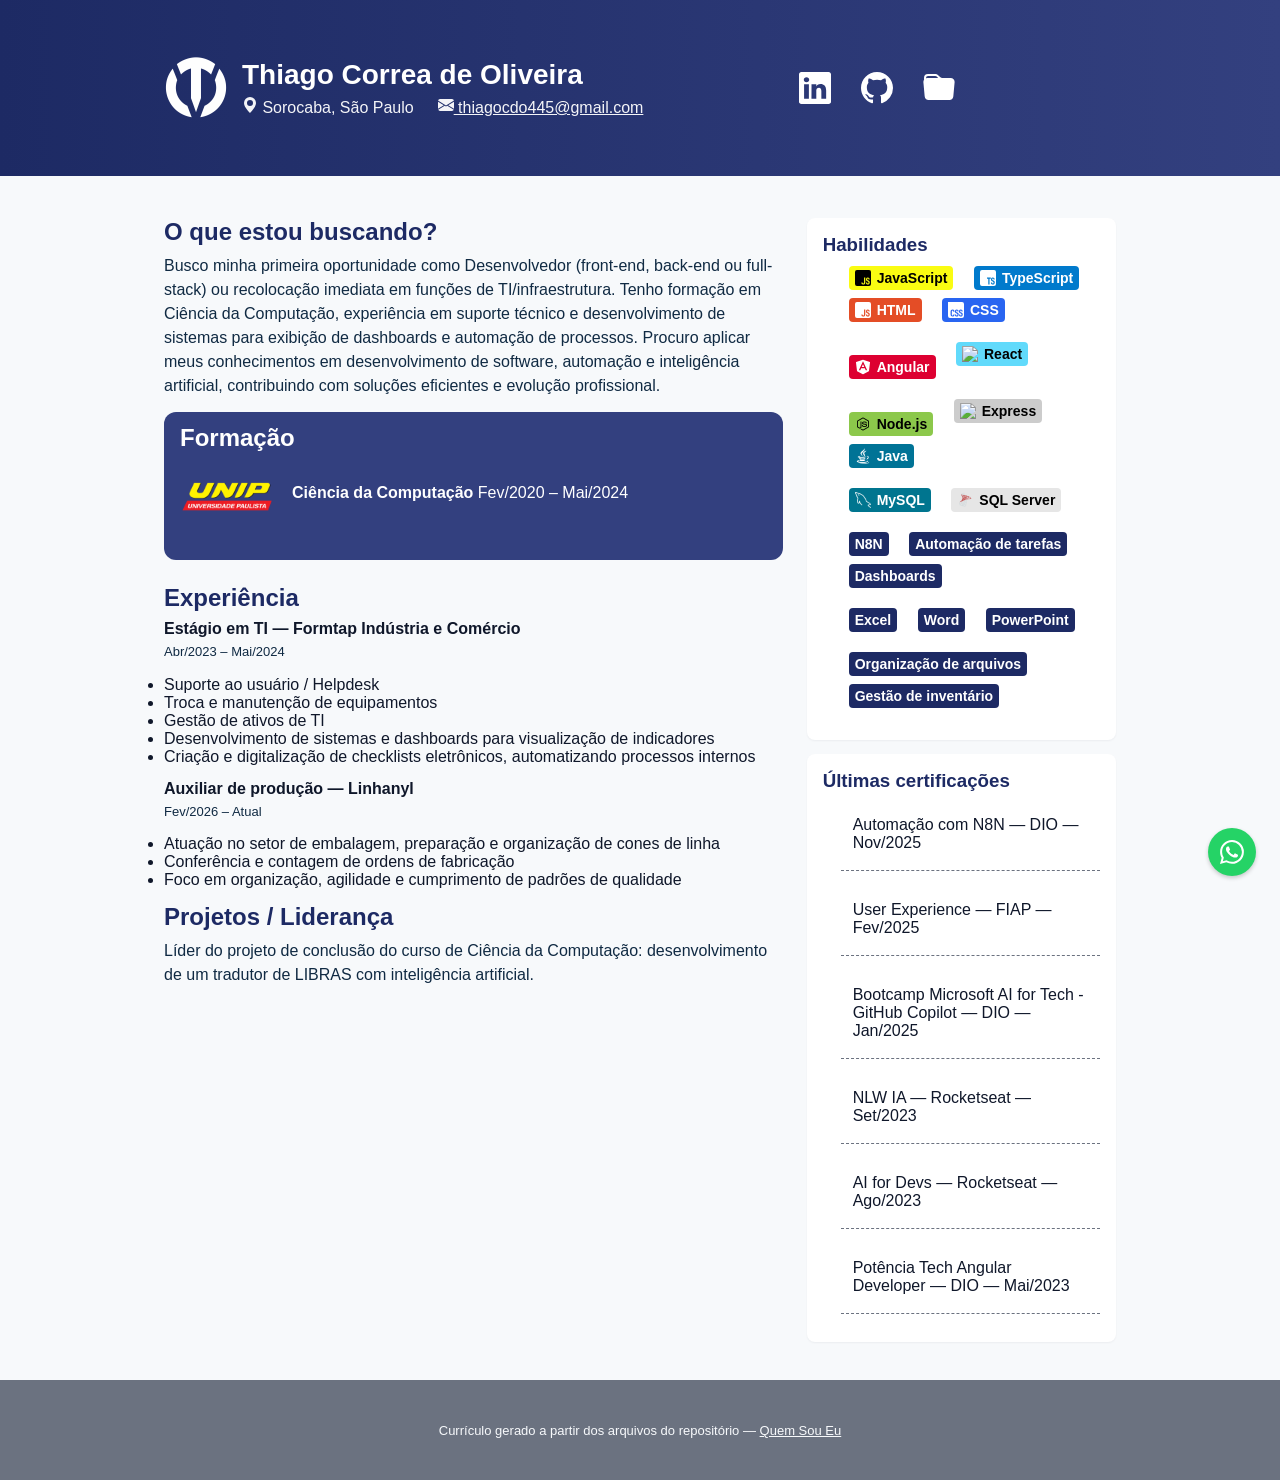
==== index.html @ 42dd9399 "Add initial HTML structure for Thiago Correa's curriculum webpage" ====
<!doctype html>
<html lang="pt-BR">
<head>
    <meta charset="utf-8" />
    <meta name="viewport" content="width=device-width,initial-scale=1" />
    <title>Thiago Correa — Currículo</title>
    <link rel="stylesheet" href="./Pagina Web/style.css">
</head>
<body>
    <header class="site-header">
        <div class="container header-inner">
            <div class="brand">
                <img src="./Pagina Web/assets/Logo-Pessoal-2.png" alt="Logo" class="logo">
                <div>
                    <h1 class="name">Thiago Correa de Oliveira</h1>
                    <ul class="meta">
                        <li>
                            <svg xmlns="http://www.w3.org/2000/svg" width="16" height="16" fill="currentColor" class="bi bi-geo-alt-fill" viewBox="0 0 16 16">
                            <path d="M8 16s6-5.686 6-10A6 6 0 0 0 2 6c0 4.314 6 10 6 10m0-7a3 3 0 1 1 0-6 3 3 0 0 1 0 6"/>
                            </svg>
                            Sorocaba, São Paulo
                        </li>
                        <li>
                            <a href="mailto:thiagocdo445@gmail.com">
                                <svg xmlns="http://www.w3.org/2000/svg" width="16" height="16" fill="currentColor" class="bi bi-envelope-fill" viewBox="0 0 16 16">
                            <path d="M.05 3.555A2 2 0 0 1 2 2h12a2 2 0 0 1 1.95 1.555L8 8.414zM0 4.697v7.104l5.803-3.558zM6.761 8.83l-6.57 4.027A2 2 0 0 0 2 14h12a2 2 0 0 0 1.808-1.144l-6.57-4.027L8 9.586zm3.436-.586L16 11.801V4.697z"/>
                                </svg>
                                thiagocdo445@gmail.com
                            </a>
                        </li>  
                    </ul>
                </div>
            </div>
            <ul class="references-list">
                <li>
                    <a href="https://linkedin.com/in/thiago-correa-dev" target="_blank" data-hover="LinkedIn">
                        <svg xmlns="http://www.w3.org/2000/svg" width="16" height="16" fill="currentColor" class="bi bi-linkedin" viewBox="0 0 16 16">
                            <path d="M0 1.146C0 .513.526 0 1.175 0h13.65C15.474 0 16 .513 16 1.146v13.708c0 .633-.526 1.146-1.175 1.146H1.175C.526 16 0 15.487 0 14.854zm4.943 12.248V6.169H2.542v7.225zm-1.2-8.212c.837 0 1.358-.554 1.358-1.248-.015-.709-.52-1.248-1.342-1.248S2.4 3.226 2.4 3.934c0 .694.521 1.248 1.327 1.248zm4.908 8.212V9.359c0-.216.016-.432.08-.586.173-.431.568-.878 1.232-.878.869 0 1.216.662 1.216 1.634v3.865h2.401V9.25c0-2.22-1.184-3.252-2.764-3.252-1.274 0-1.845.7-2.165 1.193v.025h-.016l.016-.025V6.169h-2.4c.03.678 0 7.225 0 7.225z"/>
                        </svg>
                    </a>
                </li>
                <li>
                    <a href="https://github.com/ThiagoCOliv" target="_blank" data-hover="GitHub">
                        <svg xmlns="http://www.w3.org/2000/svg" width="16" height="16" fill="currentColor" class="bi bi-github" viewBox="0 0 16 16">
                            <path d="M8 0C3.58 0 0 3.58 0 8c0 3.54 2.29 6.53 5.47 7.59.4.07.55-.17.55-.38 0-.19-.01-.82-.01-1.49-2.01.37-2.53-.49-2.69-.94-.09-.23-.48-.94-.82-1.13-.28-.15-.68-.52-.01-.53.63-.01 1.08.58 1.23.82.72 1.21 1.87.87 2.33.66.07-.52.28-.87.51-1.07-1.78-.2-3.64-.89-3.64-3.95 0-.87.31-1.59.82-2.15-.08-.2-.36-1.02.08-2.12 0 0 .67-.21 2.2.82.64-.18 1.32-.27 2-.27s1.36.09 2 .27c1.53-1.04 2.2-.82 2.2-.82.44 1.1.16 1.92.08 2.12.51.56.82 1.27.82 2.15 0 3.07-1.87 3.75-3.65 3.95.29.25.54.73.54 1.48 0 1.07-.01 1.93-.01 2.2 0 .21.15.46.55.38A8.01 8.01 0 0 0 16 8c0-4.42-3.58-8-8-8"/>
                        </svg>
                    </a>
                </li>
                <li>
                    <a href="https://github.com/ThiagoCOliv/Quem-Sou-Eu/tree/main/Certificados" target="_blank" data-hover="Certificados">
                        <svg xmlns="http://www.w3.org/2000/svg" width="16" height="16" fill="currentColor" class="bi bi-folder-fill" viewBox="0 0 16 16">
                            <path d="M9.828 3h3.982a2 2 0 0 1 1.992 2.181l-.637 7A2 2 0 0 1 13.174 14H2.825a2 2 0 0 1-1.991-1.819l-.637-7a2 2 0 0 1 .342-1.31L.5 3a2 2 0 0 1 2-2h3.672a2 2 0 0 1 1.414.586l.828.828A2 2 0 0 0 9.828 3m-8.322.12q.322-.119.684-.12h5.396l-.707-.707A1 1 0 0 0 6.172 2H2.5a1 1 0 0 0-1 .981z"/>
                        </svg>
                    </a>
                </li>
            </ul>
        </div>
    </header>

    <main class="container layout">
        <section class="profile">
        <h2>O que estou buscando?</h2>
        <p>Busco minha primeira oportunidade como Desenvolvedor (front-end, back-end ou full-stack) ou recolocação imediata em funções de TI/infraestrutura. Tenho formação em Ciência da Computação, experiência em suporte técnico e desenvolvimento de sistemas para exibição de dashboards e automação de processos. Procuro aplicar meus conhecimentos em desenvolvimento de software, automação e inteligência artificial, contribuindo com soluções eficientes e evolução profissional.</p>

        <div class="education">
            <h2>Formação</h2>
            <img src="./Pagina Web/assets/unip.png" alt="UNIP"/>
            <p><strong>Ciência da Computação</strong> Fev/2020 – Mai/2024
            </p>
        </div>

        <h2>Experiência</h2>
        <div class="job">
            <h3>Estágio em TI — Formtap Indústria e Comércio</h3>
            <p class="period">Abr/2023 – Mai/2024</p>
            <ul>
            <li>Suporte ao usuário / Helpdesk</li>
            <li>Troca e manutenção de equipamentos</li>
            <li>Gestão de ativos de TI</li>
            <li>Desenvolvimento de sistemas e dashboards para visualização de indicadores</li>
            <li>Criação e digitalização de checklists eletrônicos, automatizando processos internos</li>
            </ul>
        </div>

        <div class="job">
            <h3>Auxiliar de produção — Linhanyl</h3>
            <p class="period">Fev/2026 – Atual</p>
            <ul>
            <li>Atuação no setor de embalagem, preparação e organização de cones de linha</li>
            <li>Conferência e contagem de ordens de fabricação</li>
            <li>Foco em organização, agilidade e cumprimento de padrões de qualidade</li>
            </ul>
        </div>

        <h2>Projetos / Liderança</h2>
        <p>Líder do projeto de conclusão do curso de Ciência da Computação: desenvolvimento de um tradutor de LIBRAS com inteligência artificial.</p>
        </section>

        <aside class="sidebar">
            <div class="card">
                <h3>Habilidades</h3>
                <ul>
                    <li>
                        <span class="skill-icon javascript">
                            <svg xmlns="http://www.w3.org/2000/svg" width="16" height="16" fill="currentColor" class="bi bi-javascript" viewBox="0 0 16 16">
                                <path fill-rule="evenodd" d="M14 0a2 2 0 0 1 2 2v12a2 2 0 0 1-2 2H2a2 2 0 0 1-2-2V2a2 2 0 0 1 2-2zM9.053 7.596v3.127l-.007 1.752q0 .498-.186.752t-.556.263q-.342 0-.528-.234-.185-.234-.185-.684v-.175H6.37v.185q0 .665.253 1.113.255.45.703.674.44.225 1.016.225.88 0 1.406-.498.527-.498.527-1.485l.007-1.752V7.596zm3.808-.108q-.585 0-1.006.244a1.67 1.67 0 0 0-.634.674 2.1 2.1 0 0 0-.225.996q0 .753.293 1.182.303.42.967.732l.469.215q.438.186.625.43.185.244.185.635 0 .478-.166.703-.156.224-.527.224-.361.001-.547-.244-.186-.243-.205-.752h-1.162q.02.996.498 1.524.479.527 1.386.527.909 0 1.417-.518.507-.517.507-1.484 0-.81-.332-1.289t-1.045-.79l-.449-.196q-.39-.166-.556-.381-.166-.214-.166-.576 0-.4.165-.596.177-.195.508-.195.361 0 .508.234.156.234.176.703h1.123q-.03-.976-.498-1.484-.47-.518-1.309-.518"/>
                            </svg>
                            JavaScript
                        </span>
                        <span class="skill-icon typescript">
                            <svg xmlns="http://www.w3.org/2000/svg" width="16" height="16" fill="currentColor" class="bi bi-typescript" viewBox="0 0 16 16">
                                    <path fill-rule="evenodd" d="M14 0a2 2 0 0 1 2 2v12a2 2 0 0 1-2 2H2a2 2 0 0 1-2-2V2a2 2 0 0 1 2-2zm-1.139 7.488q-.585 0-1.006.244a1.67 1.67 0 0 0-.634.674 2.1 2.1 0 0 0-.225.996q0 .753.293 1.182.303.42.967.732l.469.215q.438.186.625.43.185.244.185.635 0 .478-.166.703-.156.224-.527.224-.361.001-.547-.244-.186-.243-.205-.752h-1.162q.02.996.498 1.524.479.527 1.386.527.909 0 1.417-.518.507-.517.507-1.484 0-.81-.332-1.289t-1.045-.79l-.449-.196q-.39-.166-.556-.381-.166-.214-.166-.576 0-.4.165-.596.177-.195.508-.195.361 0 .508.234.156.234.176.703h1.123q-.03-.976-.498-1.484-.47-.518-1.309-.518M7 7.596v1.113h1.3V14.5h1.221V8.709h1.289V7.596z"/>
                            </svg>
                            TypeScript
                        </span>
                        <span class="skill-icon html">
                            <svg xmlns="http://www.w3.org/2000/svg" width="16" height="16" fill="currentColor" class="bi bi-javascript" viewBox="0 0 16 16">
                                <path fill-rule="evenodd" d="M14 0a2 2 0 0 1 2 2v12a2 2 0 0 1-2 2H2a2 2 0 0 1-2-2V2a2 2 0 0 1 2-2zM9.053 7.596v3.127l-.007 1.752q0 .498-.186.752t-.556.263q-.342 0-.528-.234-.185-.234-.185-.684v-.175H6.37v.185q0 .665.253 1.113.255.45.703.674.44.225 1.016.225.88 0 1.406-.498.527-.498.527-1.485l.007-1.752V7.596zm3.808-.108q-.585 0-1.006.244a1.67 1.67 0 0 0-.634.674 2.1 2.1 0 0 0-.225.996q0 .753.293 1.182.303.42.967.732l.469.215q.438.186.625.43.185.244.185.635 0 .478-.166.703-.156.224-.527.224-.361.001-.547-.244-.186-.243-.205-.752h-1.162q.02.996.498 1.524.479.527 1.386.527.909 0 1.417-.518.507-.517.507-1.484 0-.81-.332-1.289t-1.045-.79l-.449-.196q-.39-.166-.556-.381-.166-.214-.166-.576 0-.4.165-.596.177-.195.508-.195.361 0 .508.234.156.234.176.703h1.123q-.03-.976-.498-1.484-.47-.518-1.309-.518"/>
                            </svg>
                            HTML
                        </span>
                        <span class="skill-icon css">
                            <svg xmlns="http://www.w3.org/2000/svg" width="16" height="16" fill="currentColor" class="bi bi-css" viewBox="0 0 16 16">
                                <path fill-rule="evenodd" d="M14 0a2 2 0 0 1 2 2v12a2 2 0 0 1-2 2H2a2 2 0 0 1-2-2V0zM4.59 7.498q-.908 0-1.455.508-.547.507-.547 1.484v3.106q0 .986.527 1.484t1.406.498q.576 0 1.016-.224.45-.225.703-.674.255-.45.254-1.114v-.185h-1.22v.176q0 .449-.186.683t-.527.235q-.372-.01-.557-.264-.186-.255-.186-.752V9.686q0-.547.166-.811.177-.264.577-.264.321 0 .517.225.195.224.195.693v.205h1.23V9.52q0-.674-.243-1.124a1.55 1.55 0 0 0-.664-.673q-.42-.225-1.006-.225m4.214-.01q-.586 0-1.006.244a1.67 1.67 0 0 0-.635.674 2.1 2.1 0 0 0-.225.996q0 .753.293 1.182.304.42.967.732l.469.215q.44.186.625.43.186.244.186.635 0 .478-.166.703-.157.224-.528.224-.36 0-.547-.244-.185-.243-.205-.752H6.87q.02.996.498 1.524.479.527 1.387.527t1.416-.518.508-1.484q0-.81-.332-1.289-.333-.479-1.045-.79l-.45-.196q-.39-.166-.556-.381-.165-.214-.166-.576 0-.4.166-.596.175-.195.508-.195.36 0 .508.234.156.234.175.703h1.123q-.03-.976-.498-1.484-.468-.518-1.308-.518m4.057 0q-.585 0-1.006.244a1.67 1.67 0 0 0-.634.674 2.1 2.1 0 0 0-.225.996q0 .753.293 1.182.303.42.967.732l.469.215q.438.186.625.43.185.244.185.635 0 .478-.166.703-.156.224-.527.224-.361.001-.547-.244-.186-.243-.205-.752h-1.162q.02.996.498 1.524.479.527 1.386.527.909 0 1.417-.518.507-.517.507-1.484 0-.81-.332-1.289t-1.045-.79l-.449-.196q-.39-.166-.556-.381-.166-.214-.166-.576 0-.4.165-.596.177-.195.508-.195.361 0 .508.234.156.234.176.703h1.123q-.03-.976-.498-1.484-.47-.518-1.309-.518"/>
                            </svg>
                            CSS
                        </span>
                    </li>
                    <li>
                        <span class="skill-icon angular">
                            <svg xmlns="http://www.w3.org/2000/svg" x="0px" y="0px" width="100" height="100" viewBox="0,0,256,256">
                                <g fill-opacity="0" fill="#dddddd" fill-rule="nonzero" stroke="none" stroke-width="1" stroke-linecap="butt" stroke-linejoin="miter" stroke-miterlimit="10" stroke-dasharray="" stroke-dashoffset="0" font-family="none" font-weight="none" font-size="none" text-anchor="none" style="mix-blend-mode: normal"><path d="M0,256v-256h256v256z" id="bgRectangle"></path></g><g fill="#ffffff" fill-rule="nonzero" stroke="none" stroke-width="1" stroke-linecap="butt" stroke-linejoin="miter" stroke-miterlimit="10" stroke-dasharray="" stroke-dashoffset="0" font-family="none" font-weight="none" font-size="none" text-anchor="none" style="mix-blend-mode: normal"><g transform="scale(5.12,5.12)"><path d="M24.92969,2.00195c-0.10987,0.0005 -0.22067,0.01869 -0.32617,0.05469l-20.93164,7.28516c-0.444,0.154 -0.72206,0.59745 -0.66406,1.06445l3.30859,27.12305c0.039,0.321 0.22867,0.60381 0.51367,0.75781l17.64844,9.5918c0.148,0.081 0.31256,0.12109 0.47656,0.12109c0.165,0 0.33147,-0.04105 0.48047,-0.12305l17.73828,-9.72266c0.282,-0.155 0.47372,-0.43686 0.51172,-0.75586l3.30664,-27.12109c0.058,-0.469 -0.22288,-0.91636 -0.67188,-1.06836l-21.06641,-7.15625c-0.105,-0.035 -0.21434,-0.05128 -0.32422,-0.05078zM25,7l13,28h-4.4375l-2.78125,-5.99219h-11.5625l-2.78125,5.99219h-4.4375zM25,16.5l-3.91992,8.5h7.83984z"></path></g></g>
                            </svg>
                            Angular
                        </span>
                        <span class="skill-icon react">
                            <img width="96" height="96" src="https://img.icons8.com/external-tal-revivo-bold-tal-revivo/96/external-react-a-javascript-library-for-building-user-interfaces-logo-bold-tal-revivo.png" alt="external-react-a-javascript-library-for-building-user-interfaces-logo-bold-tal-revivo"/>
                            React
                        </span>
                    </li>
                    <li>
                        <span class="skill-icon nodejs">
                            <img src="[data-uri]" alt="node-js">
                            Node.js
                        </span>
                        <span class="skill-icon express">
                            <img width="48" height="48" src="https://img.icons8.com/color/48/express-js.png" alt="express-js"/>
                            Express
                        </span>
                        <span class="skill-icon java">
                            <img src="[data-uri]" alt="java-coffee-cup-logo--v1">
                            Java
                        </span>
                    </li>
                    <li>
                        <span class="skill-icon mysql">
                            <img src="[data-uri]" alt="external-MySQL-programming-and-development-those-icons-flat-those-icons">
                            MySQL
                        </span>
                        <span class="skill-icon sql-server">
                            <img src="[data-uri]" alt="microsoft-sql-server">
                            SQL Server
                        </span>
                    </li>
                    <li>
                        <span class="skill-description">N8N</span>
                        <span class="skill-description">Automação de tarefas</span>
                        <span class="skill-description">Dashboards</span>
                    </li>
                    <li>
                        <span class="skill-description">Excel</span>
                        <span class="skill-description">Word</span>
                        <span class="skill-description">PowerPoint</span>
                    </li>
                    <li>
                        <span class="skill-description">Organização de arquivos</span>
                        <span class="skill-description">Gestão de inventário</span>
                    </li>
                </ul>
            </div>

            <div class="card">
                <h3>Últimas certificações</h3>
                <ul class="certifications-list">
                    <li>Automação com N8N — DIO — Nov/2025</li>
                    <li>User Experience — FIAP — Fev/2025</li>
                    <li>Bootcamp Microsoft AI for Tech - GitHub Copilot — DIO — Jan/2025</li>
                    <li>NLW IA — Rocketseat — Set/2023</li>
                    <li>AI for Devs — Rocketseat — Ago/2023</li>
                    <li>Potência Tech Angular Developer — DIO — Mai/2023</li>
                </ul>
            </div>
        </aside>
    </main>

    <button class="whatsapp-button" onclick="window.open('https://wa.me/5515991288348', '_blank')">
        <svg xmlns="http://www.w3.org/2000/svg" width="16" height="16" fill="currentColor" class="bi bi-whatsapp" viewBox="0 0 16 16">
            <path d="M13.601 2.326A7.85 7.85 0 0 0 7.994 0C3.627 0 .068 3.558.064 7.926c0 1.399.366 2.76 1.057 3.965L0 16l4.204-1.102a7.9 7.9 0 0 0 3.79.965h.004c4.368 0 7.926-3.558 7.93-7.93A7.9 7.9 0 0 0 13.6 2.326zM7.994 14.521a6.6 6.6 0 0 1-3.356-.92l-.24-.144-2.494.654.666-2.433-.156-.251a6.56 6.56 0 0 1-1.007-3.505c0-3.626 2.957-6.584 6.591-6.584a6.56 6.56 0 0 1 4.66 1.931 6.56 6.56 0 0 1 1.928 4.66c-.004 3.639-2.961 6.592-6.592 6.592m3.615-4.934c-.197-.099-1.17-.578-1.353-.646-.182-.065-.315-.099-.445.099-.133.197-.513.646-.627.775-.114.133-.232.148-.43.05-.197-.1-.836-.308-1.592-.985-.59-.525-.985-1.175-1.103-1.372-.114-.198-.011-.304.088-.403.087-.088.197-.232.296-.346.1-.114.133-.198.198-.33.065-.134.034-.248-.015-.347-.05-.099-.445-1.076-.612-1.47-.16-.389-.323-.335-.445-.34-.114-.007-.247-.007-.38-.007a.73.73 0 0 0-.529.247c-.182.198-.691.677-.691 1.654s.71 1.916.81 2.049c.098.133 1.394 2.132 3.383 2.992.47.205.84.326 1.129.418.475.152.904.129 1.246.08.38-.058 1.171-.48 1.338-.943.164-.464.164-.86.114-.943-.049-.084-.182-.133-.38-.232"/>
        </svg>
    </button>

    <footer class="site-footer">
        <div class="container">
            <p>
                Currículo gerado a partir dos arquivos do repositório — <a href="https://github.com/ThiagoCOliv/Quem-Sou-Eu" target="_blank">Quem Sou Eu</a>
            </p>
        </div>
    </footer>
</body>
</html>
---- Pagina Web/style.css ----
:root{
  --bg:#f7f9fb;
  --card:#ffffff;
  --muted:#6b7280;
  /* primary color derived from logo (deep navy) */
  --accent:#1d2a64;
  --accent-2:#33407f;
  --max-width:1000px;
  --pad:20px;
}

*{
    margin: 0;
    padding: 0;
    box-sizing:border-box
}

body{
  font-family: Inter, Roboto, "Segoe UI", Arial, sans-serif;
  background:var(--bg);
  color:#0f172a;
  margin:0;
  -webkit-font-smoothing:antialiased;
}

.container{
    max-width:var(--max-width);
    margin:0 auto;
    padding:24px
}

.site-header{
    background:linear-gradient(90deg, var(--accent) 0%, var(--accent-2) 100%);
    color:white;
    padding:28px 0
}

.site-header .name{
    margin:0;
    font-size:28px
}

.site-header .meta{
    display: flex;
    align-items: center;
    gap: 24px;
    margin:6px 0 0;
    color:rgba(255,255,255,0.95);
    list-style: none;
    padding: 0;
}

.site-header a{
    color:rgba(255,255,255,0.95);
    text-decoration:underline
}

.site-header .header-inner{
    display:flex;
    align-items:center
}

.brand{
    display:flex;
    align-items:center;
    gap:14px
}

.logo{
    width:64px;
    height:64px;
    object-fit:contain
}

.references-list{
    margin: 12px auto;
    text-decoration: none;
    font-weight: bold;
    list-style: none;
    display: flex;
}

.references-list li a{
    display: inline-flex;
    align-items: center;
    gap: 6px;
    text-decoration: none;
    color: white;
    padding: 8px 12px;
    border-radius: 4px;
}

.references-list li a:hover{ background: var(--accent) }

.references-list li a::after{
    content: "";
    font-size: 16px;
    color: white;
    transition: all 0.3s ease;
    width: 0;
}

.references-list li a:hover::after{
    content: attr(data-hover);
    width: auto;
}

.references-list li a svg{
    width:32px;
    height:32px;
}

.layout{
    display:grid;
    grid-template-columns:2fr 1fr;
    gap:24px;
    margin-top:18px
}

.profile{
    background:transparent;
    padding:0
}

.profile h2{
    margin:0 0 8px;
    color:var(--accent)
}

.profile p{
    line-height:1.5;
    color:#102a43;
    margin: 0 0 14px;
}

.profile .education{
    background: var(--accent-2);
    color: var(--card);
    display:flex;
    flex-wrap: wrap;
    align-items:center;
    margin-bottom:24px;
    padding: 12px 16px;
    border-radius: 12px;
}

.education h2{
    width: 100%;
    margin-bottom: 0;
    color: var(--card);
}

.education img{ width: 96px }

.education p{
    margin-left: 16px;
    color: var(--card);
}

.job{ margin-bottom:14px }

.job h3{
    margin:6px 0 4px;
    font-size:16px
}

.period{
    font-size:13px;
    color:var(--muted);
    margin-bottom:6px
}

.sidebar{ position:relative }

.card{
    background:var(--card);
    border-radius:8px;
    padding:16px;
    margin-bottom:14px;
    box-shadow:0 1px 2px rgba(16,24,40,0.05)
}

.card h3{
    margin-top:0;
    color:var(--accent)
}

.card ul{
    padding-left:18px;
    margin:6px 0;
    list-style: none;
}

.card li{ margin-bottom:12px }

.skill-icon, .skill-description{
    display: inline-flex;
    align-items: center;
    gap: 6px;
    margin: 4px 8px;
    padding: 4px 6px;
    border-radius: 4px;
    font-weight: bold;
    font-size: 14px;
    background: var(--accent);
    color: white;
}

.skill-icon svg, .skill-icon img{
    width:16px;
    height:16px;
}

.javascript{ background: #fafc12; color: black }
.typescript{ background: #007acc; color: white }
.html{ background: #e44d26; color: white }
.css{ background: #2965f1; color: white }
.angular{ background: #dd0031; color: white }
.react{ background: #61dafb; color: black }
.nodejs{ background: #8cc84b; color: black }
.express{ background: #ccc; color: black }
.java{ background: #007396; color: white }

.mysql{ background: #00758f; color: white }
.sql-server{ background: #e6e6e6; color: black }

.certifications-list{
    list-style: none;
}

.certifications-list li{
    border-bottom: 1px dashed var(--muted);
    margin-bottom:12px;
    padding:18px 12px;
    position: relative;
}

.whatsapp-button{
    position:fixed;
    bottom:24px;
    right:24px;
    background:#25d366;
    border:none;
    border-radius:50%;
    width:48px;
    height:48px;
    display:flex;
    align-items:center;
    justify-content:center;
    box-shadow:0 2px 4px rgba(0,0,0,0.2);
    transition: all 0.3s ease;
    cursor:pointer;
}

.whatsapp-button svg{
    width:24px;
    height:24px;
    fill:white;
}

.whatsapp-button:hover{
    background:#1ebc5b;
    transform: scale(1.15);
}

.site-footer{
    padding:18px 0;
    text-align:center;
    border-top: 1px solid var(--muted);
    background: var(--muted);
    color:var(--bg);
    font-size:13px
}

.site-footer a{
    color:var(--bg);
    text-decoration:underline
}

/* responsive */
@media (max-width:900px){
  .layout{grid-template-columns:1fr}
  .site-header .name{font-size:22px}
}

@media (max-width:600px){
    .site-header .brand div .meta{
        margin: 16px 0 0;
        flex-direction: column;
        gap: 8px;
    }

    .header-inner{
        flex-direction: column;
        align-items: center;
        gap: 12px;
    }

    .references-list li a{
        flex-direction: column;
    }

    .references-list li a::after{
        content: attr(data-hover);
        width: auto;
    }

    .education{ gap: 12px; }

    .education img{ display: none; }
    
}

/* print */
@media print{
  body{background:white;color:black}
  .site-header, .site-footer{display:none}
  .container{padding:0}
}
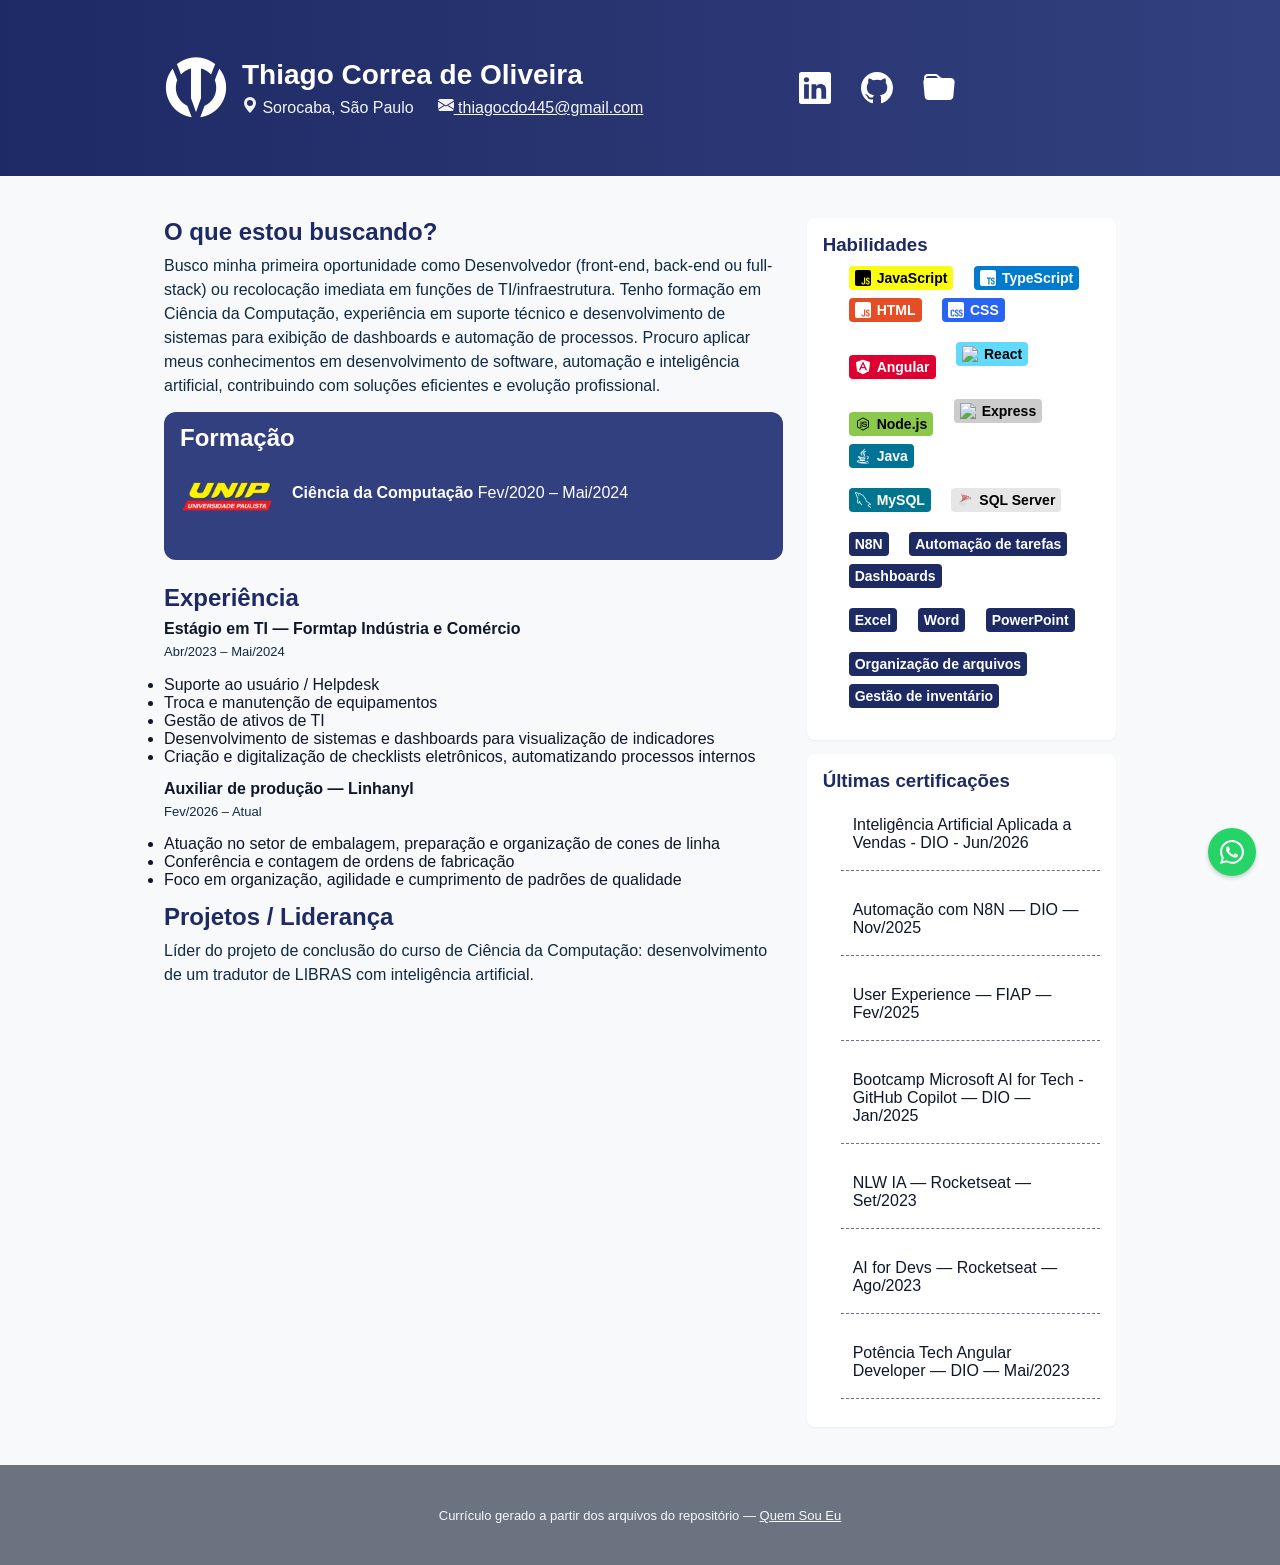
==== commit 2dfdd3ad: "Adição de certificado de IA" ====
--- a/index.html
+++ b/index.html
@@ -182,6 +182,7 @@
             <div class="card">
                 <h3>Últimas certificações</h3>
                 <ul class="certifications-list">
+                    <li>Inteligência Artificial Aplicada a Vendas - DIO - Jun/2026</li>
                     <li>Automação com N8N — DIO — Nov/2025</li>
                     <li>User Experience — FIAP — Fev/2025</li>
                     <li>Bootcamp Microsoft AI for Tech - GitHub Copilot — DIO — Jan/2025</li>
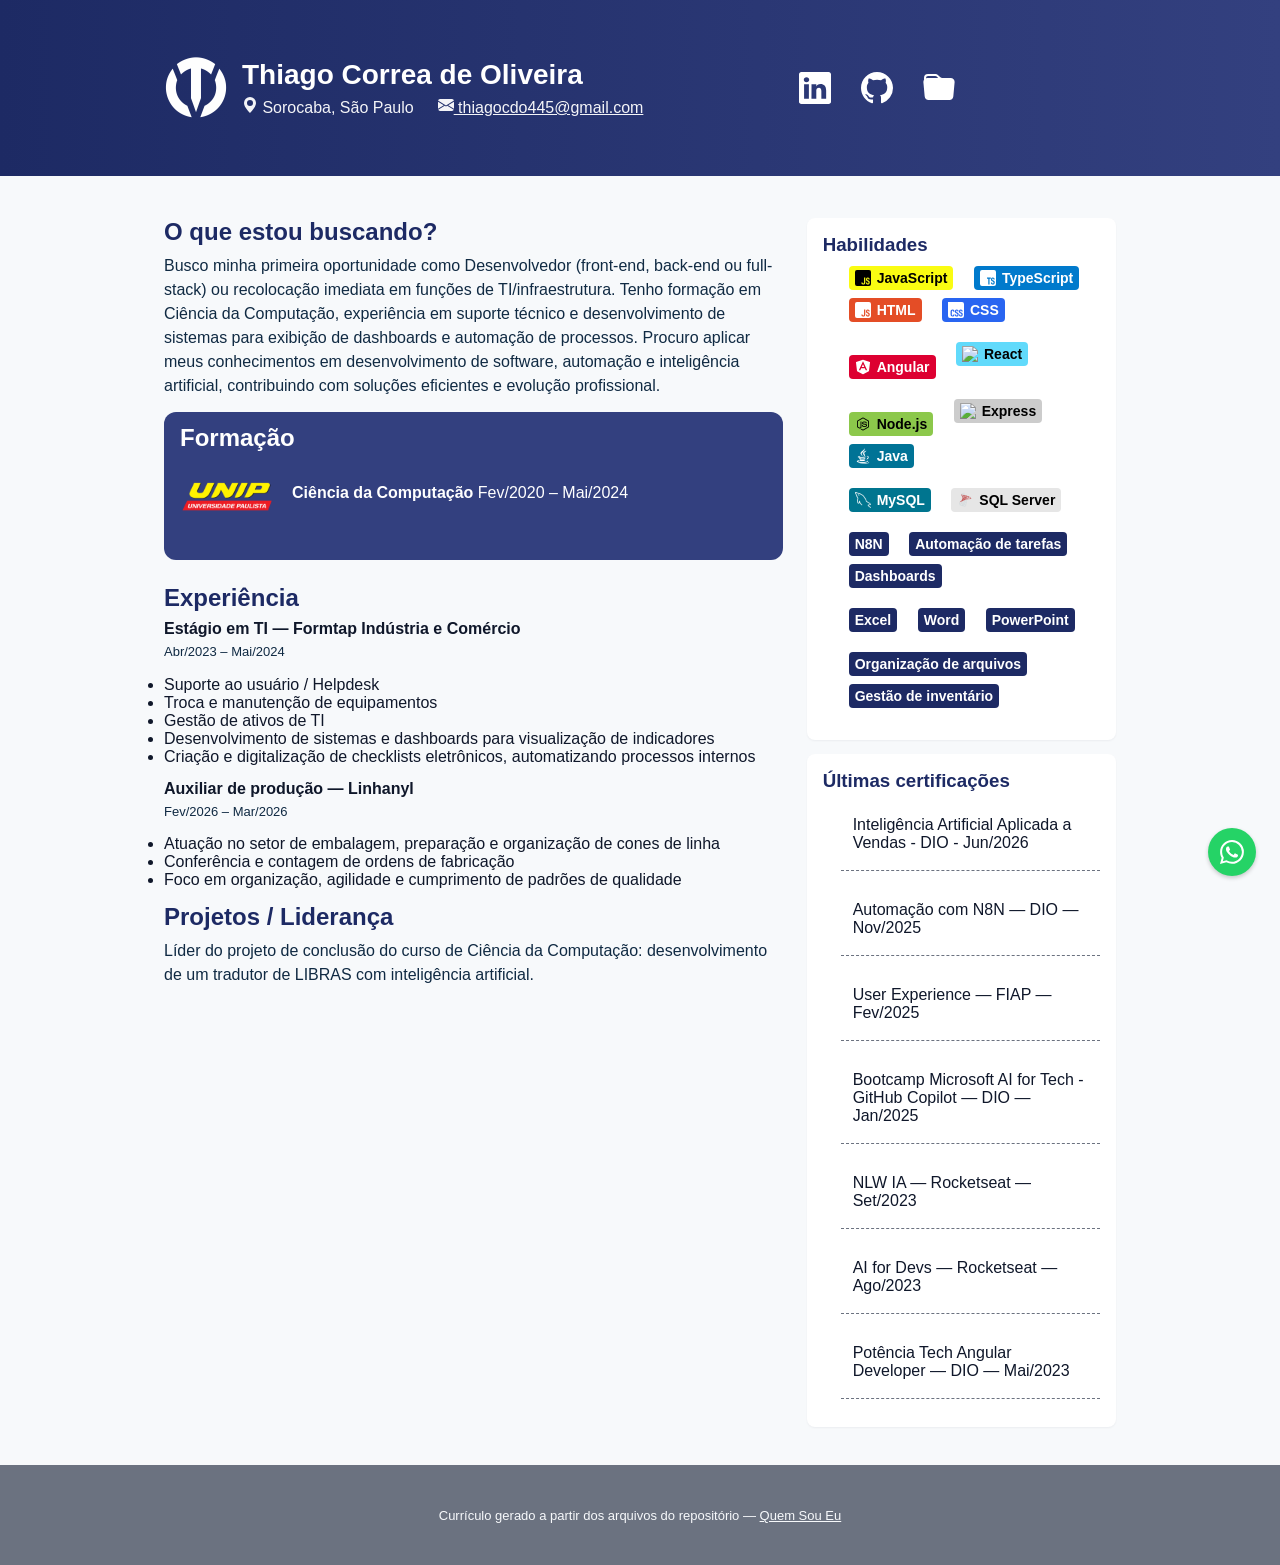
==== commit aadc74c5: "Update index.html" ====
--- a/index.html
+++ b/index.html
@@ -84,7 +84,7 @@
 
         <div class="job">
             <h3>Auxiliar de produção — Linhanyl</h3>
-            <p class="period">Fev/2026 – Atual</p>
+            <p class="period">Fev/2026 – Mar/2026</p>
             <ul>
             <li>Atuação no setor de embalagem, preparação e organização de cones de linha</li>
             <li>Conferência e contagem de ordens de fabricação</li>
